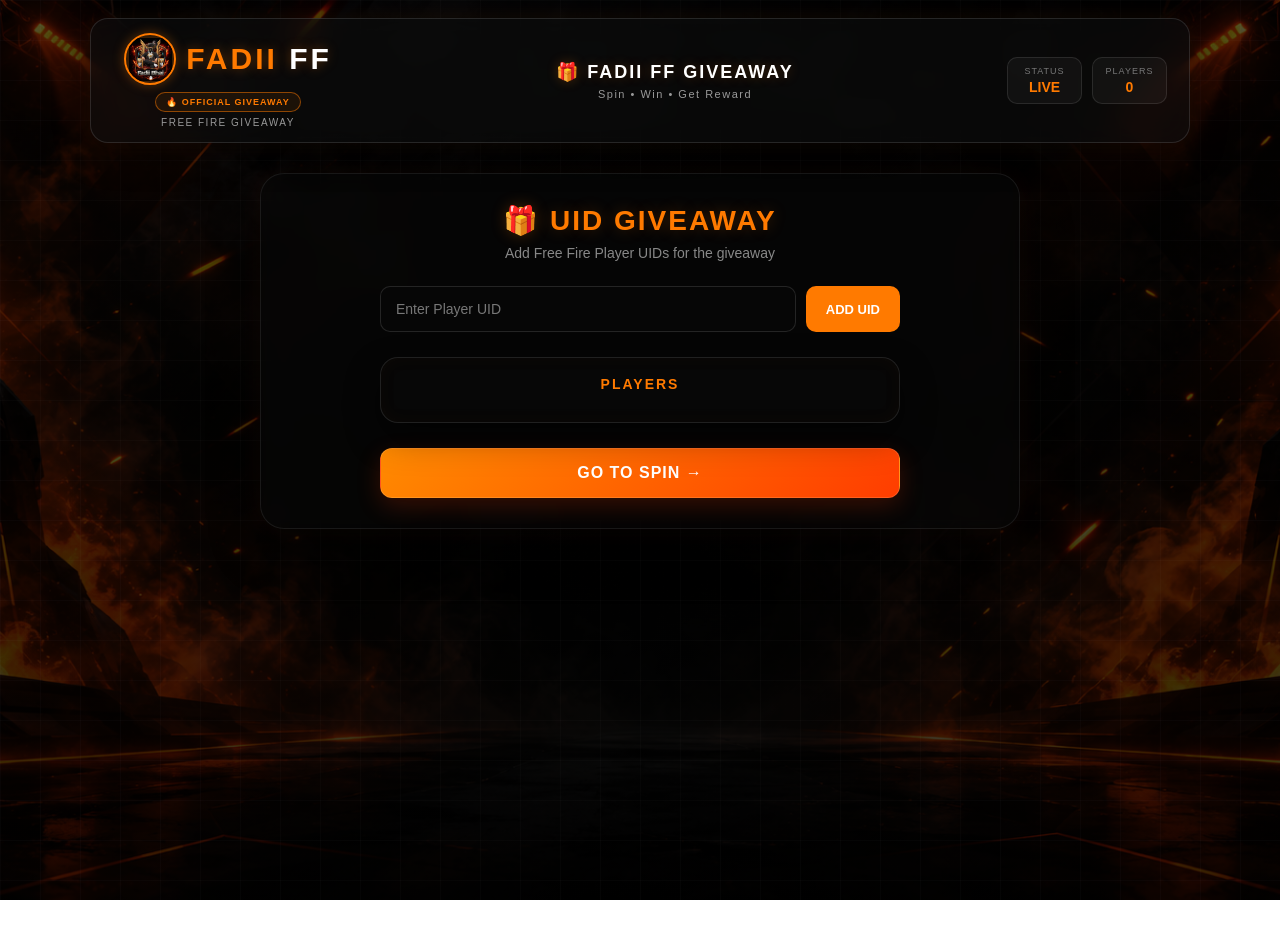
==== index.html @ 79c39bf5 "Add files via upload" ====
<!DOCTYPE html>
<html lang="en">

<head>
    <meta charset="UTF-8">
    <meta name="viewport" content="width=device-width, initial-scale=1.0">

    <title>Fadii FF - Giveaway</title>

    <link rel="stylesheet" href="style.css">
</head>

<body>

    <header class="hero-header">

        <div class="logo-area">

            <div class="brand-main">

                <div class="logo-circle">
                    <img
                        src="./images/logo.png"
                        class="site-logo"
                        alt="Fadii FF Logo"
                    >
                </div>

                <h1>
                    FADII <span>FF</span>
                </h1>

            </div>

            <div class="brand-tag">
                🔥 OFFICIAL GIVEAWAY
            </div>

            <p>
                FREE FIRE GIVEAWAY
            </p>

        </div>


        <div class="header-center">

            <h2>
                🎁 FADII FF GIVEAWAY
            </h2>

            <p>
                Spin • Win • Get Reward
            </p>

        </div>


        <div class="giveaway-status">

            <div class="status-box">

                <span>
                    STATUS
                </span>

                <strong>
                    LIVE
                </strong>

            </div>


            <div class="status-box">

                <span>
                    PLAYERS
                </span>

                <strong id="playerCount">
                    0
                </strong>

            </div>

        </div>

    </header>


    <main class="spin-page">

        <section class="spin-box">

            <h2>
                🎁 UID GIVEAWAY
            </h2>

            <p class="spin-subtitle">
                Add Free Fire Player UIDs for the giveaway
            </p>


            <div class="uid-input">

                <input
                    type="text"
                    id="uidInput"
                    placeholder="Enter Player UID"
                    autocomplete="off"
                >

                <button id="addUidBtn">
                    ADD UID
                </button>

            </div>


            <div class="players">

                <h3>
                    PLAYERS
                </h3>

                <ul id="uidList"></ul>

            </div>


            <button id="continueBtn">
                GO TO SPIN →
            </button>

        </section>

    </main>


    <script src="script.js"></script>

</body>

</html>
---- style.css ----
* {
    margin: 0;
    padding: 0;
    box-sizing: border-box;
}

html {
    scroll-behavior: smooth;
}

body {
    width: 100%;
    min-height: 100vh;

    font-family: Arial, sans-serif;

    background:
        linear-gradient(
            rgba(0, 0, 0, 0.68),
            rgba(0, 0, 0, 0.78)
        ),
        url("./images/gaming-bg.jpg");

    background-size: cover;
    background-position: center;
    background-attachment: fixed;

    color: white;

    overflow-x: hidden;
}

body::before {
    content: "";

    position: fixed;
    inset: 0;

    pointer-events: none;

    background-image:
        linear-gradient(
            rgba(255, 255, 255, 0.02) 1px,
            transparent 1px
        ),
        linear-gradient(
            90deg,
            rgba(255, 255, 255, 0.02) 1px,
            transparent 1px
        );

    background-size: 40px 40px;

    z-index: -1;
}


/* =========================
   HEADER
========================= */

.hero-header {
    width: calc(100% - 40px);
    max-width: 1100px;

    margin: 18px auto 0;

    padding: 14px 22px;

    display: flex;
    flex-direction: row;

    justify-content: space-between;
    align-items: center;

    gap: 20px;

    background: rgba(15, 15, 15, 0.58);

    border: 1px solid rgba(255, 255, 255, 0.12);

    border-radius: 18px;

    backdrop-filter: blur(14px);
    -webkit-backdrop-filter: blur(14px);

    box-shadow:
        0 10px 35px rgba(0, 0, 0, 0.45),
        0 0 25px rgba(255, 122, 0, 0.08);

    position: relative;

    z-index: 10;
}


/* =========================
   LOGO AREA
========================= */

.logo-area {
    min-width: 230px;

    text-align: center;
}

.brand-main {
    display: flex;

    align-items: center;
    justify-content: center;

    gap: 10px;
}

.logo-circle {
    width: 52px;
    height: 52px;

    flex-shrink: 0;

    border-radius: 50%;

    display: flex;

    align-items: center;
    justify-content: center;

    background: rgba(10, 10, 10, 0.7);

    border: 2px solid #ff7a00;

    overflow: hidden;

    box-shadow:
        0 0 12px rgba(255, 122, 0, 0.35),
        inset 0 0 10px rgba(255, 122, 0, 0.08);
}

.site-logo {
    width: 43px;
    height: 43px;

    object-fit: contain;

    display: block;

    filter:
        drop-shadow(0 0 8px rgba(255, 122, 0, 0.35));
}

.logo-area h1 {
    margin: 0;

    font-size: 30px;

    color: #ff7a00;

    letter-spacing: 3px;

    text-shadow:
        0 0 12px rgba(255, 122, 0, 0.35);
}

.logo-area h1 span {
    color: white;
}

.brand-tag {
    display: inline-block;

    margin-top: 7px;

    padding: 4px 10px;

    border: 1px solid rgba(255, 122, 0, 0.5);

    border-radius: 20px;

    color: #ff7a00;

    background: rgba(255, 122, 0, 0.08);

    font-size: 9px;

    font-weight: bold;

    letter-spacing: 1px;
}

.logo-area p {
    margin-top: 5px;

    color: #999;

    font-size: 10px;

    letter-spacing: 1.5px;
}


/* =========================
   HEADER CENTER
========================= */

.header-center {
    flex: 1;

    text-align: center;
}

.header-center h2 {
    margin: 0;

    color: white;

    font-size: 18px;

    letter-spacing: 2px;

    text-shadow:
        0 0 12px rgba(255, 122, 0, 0.25);
}

.header-center p {
    margin-top: 5px;

    color: #999;

    font-size: 11px;

    letter-spacing: 1.5px;
}


/* =========================
   HEADER STATUS
========================= */

.giveaway-status {
    display: flex;

    align-items: center;

    gap: 10px;

    flex-shrink: 0;
}

.status-box {
    min-width: 75px;

    padding: 8px 10px;

    text-align: center;

    background: rgba(255, 255, 255, 0.04);

    border: 1px solid rgba(255, 255, 255, 0.1);

    border-radius: 10px;
}

.status-box span {
    display: block;

    color: #777;

    font-size: 9px;

    letter-spacing: 1px;
}

.status-box strong {
    display: block;

    margin-top: 3px;

    color: #ff7a00;

    font-size: 14px;
}


/* =========================
   MAIN
========================= */

.spin-page {
    width: 100%;

    min-height: calc(100vh - 100px);

    padding: 30px 20px 50px;

    display: flex;

    justify-content: center;
    align-items: flex-start;
}

.spin-box {
    width: 100%;

    max-width: 760px;

    padding: 30px 25px;

    text-align: center;

    background: rgba(10, 10, 10, 0.44);

    border: 1px solid rgba(255, 255, 255, 0.08);

    border-radius: 24px;

    backdrop-filter: blur(10px);
    -webkit-backdrop-filter: blur(10px);

    box-shadow:
        0 20px 50px rgba(0, 0, 0, 0.35),
        0 0 30px rgba(255, 122, 0, 0.05);
}

.spin-box h2 {
    color: #ff7a00;

    font-size: 28px;

    letter-spacing: 2px;

    text-shadow:
        0 0 15px rgba(255, 122, 0, 0.25);
}

.spin-subtitle {
    margin-top: 8px;

    color: #888;

    font-size: 14px;
}


/* =========================
   UID INPUT
========================= */

.uid-input {
    width: 100%;

    max-width: 520px;

    margin: 25px auto 0;

    display: flex;

    gap: 10px;
}

.uid-input input {
    flex: 1;

    min-width: 0;

    padding: 14px 15px;

    border: 1px solid rgba(255, 255, 255, 0.12);

    border-radius: 10px;

    outline: none;

    background: rgba(10, 10, 10, 0.58);

    color: white;

    font-size: 14px;

    transition: 0.25s;
}

.uid-input input::placeholder {
    color: #777;
}

.uid-input input:focus {
    border-color: #ff7a00;

    box-shadow:
        0 0 15px rgba(255, 122, 0, 0.12);
}

.uid-input button {
    padding: 14px 20px;

    border: none;

    border-radius: 10px;

    background: #ff7a00;

    color: white;

    font-size: 13px;

    font-weight: bold;

    cursor: pointer;

    transition: 0.25s;
}

.uid-input button:hover {
    background: #ff3d00;

    transform: translateY(-2px);

    box-shadow:
        0 8px 20px rgba(255, 61, 0, 0.25);
}


/* =========================
   PLAYERS
========================= */

.players {
    width: 100%;

    max-width: 520px;

    margin: 25px auto;

    padding: 18px;

    background: rgba(10, 10, 10, 0.45);

    border: 1px solid rgba(255, 255, 255, 0.10);

    border-radius: 18px;

    backdrop-filter: blur(12px);
    -webkit-backdrop-filter: blur(12px);

    box-shadow:
        0 15px 35px rgba(0, 0, 0, 0.35),
        inset 0 0 20px rgba(255, 122, 0, 0.03);
}

.players h3 {
    margin-bottom: 12px;

    color: #ff7a00;

    font-size: 14px;

    letter-spacing: 2px;
}

#uidList {
    width: 100%;

    list-style: none;

    max-height: 260px;

    overflow-y: auto;

    padding-right: 4px;
}

#uidList::-webkit-scrollbar {
    width: 5px;
}

#uidList::-webkit-scrollbar-track {
    background: rgba(255, 255, 255, 0.03);
}

#uidList::-webkit-scrollbar-thumb {
    background: #ff7a00;

    border-radius: 10px;
}

#uidList li {
    display: flex;

    justify-content: space-between;
    align-items: center;

    padding: 13px 15px;

    margin-bottom: 8px;

    background: rgba(30, 30, 30, 0.55);

    border: 1px solid rgba(255, 255, 255, 0.08);

    border-radius: 10px;

    color: white;

    font-size: 14px;

    transition: 0.25s;
}

#uidList li:hover {
    border-color: rgba(255, 122, 0, 0.45);

    background: rgba(255, 122, 0, 0.08);

    transform: translateX(3px);
}

#uidList li button {
    width: 30px;
    height: 30px;

    border: 1px solid rgba(255, 255, 255, 0.1);

    border-radius: 8px;

    background: rgba(255, 61, 0, 0.15);

    color: #ff6a00;

    font-size: 20px;

    cursor: pointer;

    transition: 0.2s;
}

#uidList li button:hover {
    background: #ff3d00;

    color: white;

    transform: scale(1.08);

    box-shadow:
        0 0 12px rgba(255, 61, 0, 0.35);
}


/* =========================
   CONTINUE BUTTON
========================= */

#continueBtn {
    width: 100%;

    max-width: 520px;

    padding: 15px 25px;

    border: 1px solid rgba(255, 255, 255, 0.12);

    border-radius: 12px;

    background:
        linear-gradient(
            135deg,
            #ff8a00,
            #ff3d00
        );

    color: white;

    font-size: 16px;

    font-weight: bold;

    letter-spacing: 1px;

    cursor: pointer;

    transition: 0.25s;

    box-shadow:
        0 8px 25px rgba(255, 61, 0, 0.2);
}

#continueBtn:hover {
    transform: translateY(-3px);

    box-shadow:
        0 12px 30px rgba(255, 61, 0, 0.32);
}


/* =========================
   WHEEL
========================= */

.wheel-container {
    position: relative;

    width: 500px;
    height: 500px;

    max-width: 100%;

    margin: 30px auto;

    display: flex;

    justify-content: center;
    align-items: center;
}

#wheel {
    width: 500px;
    height: 500px;

    max-width: 100%;

    border-radius: 50%;

    border: 5px solid #ff7a00;

    box-shadow:
        0 0 15px rgba(255, 122, 0, 0.35),
        0 0 35px rgba(255, 122, 0, 0.12);
}

.wheel-pointer {
    position: absolute;

    top: -12px;

    left: 50%;

    transform: translateX(-50%);

    z-index: 5;

    color: #ff7a00;

    font-size: 38px;

    line-height: 1;

    text-shadow:
        0 0 10px rgba(255, 122, 0, 0.7),
        0 0 20px rgba(255, 61, 0, 0.4);

    filter:
        drop-shadow(0 4px 4px rgba(0, 0, 0, 0.5));
}


/* =========================
   SPIN BUTTON
========================= */

#spinWheelBtn {
    position: relative;

    width: 100%;

    max-width: 500px;

    padding: 17px 25px;

    border: 1px solid rgba(255, 255, 255, 0.15);

    border-radius: 14px;

    background:
        linear-gradient(
            135deg,
            #ff8a00,
            #ff3d00
        );

    color: white;

    font-size: 19px;

    font-weight: bold;

    letter-spacing: 2px;

    cursor: pointer;

    overflow: hidden;

    box-shadow:
        0 8px 25px rgba(255, 61, 0, 0.25),
        0 0 20px rgba(255, 122, 0, 0.15);

    transition:
        transform 0.25s,
        box-shadow 0.25s;
}

#spinWheelBtn:hover {
    transform: translateY(-3px) scale(1.01);

    box-shadow:
        0 12px 35px rgba(255, 61, 0, 0.35),
        0 0 35px rgba(255, 122, 0, 0.30);
}

#spinWheelBtn::before {
    content: "";

    position: absolute;

    top: 0;
    left: -120%;

    width: 60%;
    height: 100%;

    background:
        linear-gradient(
            90deg,
            transparent,
            rgba(255, 255, 255, 0.25),
            transparent
        );

    transform: skewX(-20deg);

    animation: buttonShine 3s infinite;
}

@keyframes buttonShine {

    0% {
        left: -120%;
    }

    45% {
        left: 130%;
    }

    100% {
        left: 130%;
    }
}

#spinWheelBtn:disabled {
    opacity: 0.55;

    cursor: not-allowed;

    transform: none;

    box-shadow: none;
}


/* =========================
   BACK BUTTON
========================= */

#backToUidsBtn {
    width: 100%;

    max-width: 500px;

    margin-top: 12px;

    padding: 14px 25px;

    border: 1px solid #444;

    border-radius: 12px;

    background: #151515;

    color: #aaa;

    font-size: 15px;

    font-weight: bold;

    cursor: pointer;

    transition: 0.3s;
}

#backToUidsBtn:hover {
    border-color: #ff7a00;

    color: #ff7a00;

    background: #1c1c1c;
}


/* =========================
   WINNER POPUP
========================= */

.winner-popup {
    position: fixed;

    inset: 0;

    display: flex;

    justify-content: center;
    align-items: center;

    padding: 20px;

    background: rgba(0, 0, 0, 0.72);

    backdrop-filter: blur(8px);
    -webkit-backdrop-filter: blur(8px);

    opacity: 0;

    visibility: hidden;

    pointer-events: none;

    transition: 0.3s;

    z-index: 1000;
}

.winner-popup.show {
    opacity: 1;

    visibility: visible;

    pointer-events: auto;
}

.winner-card {
    position: relative;

    width: 100%;

    max-width: 430px;

    padding: 35px 25px;

    text-align: center;

    background:
        linear-gradient(
            145deg,
            rgba(25, 25, 25, 0.95),
            rgba(8, 8, 8, 0.96)
        );

    border: 1px solid rgba(255, 122, 0, 0.35);

    border-radius: 22px;

    box-shadow:
        0 25px 70px rgba(0, 0, 0, 0.7),
        0 0 35px rgba(255, 122, 0, 0.12);

    transform: scale(0.85);

    transition: 0.35s;
}

.winner-popup.show .winner-card {
    transform: scale(1);

    animation: popupShow 0.45s ease;
}

@keyframes popupShow {

    0% {
        transform: scale(0.7);
    }

    70% {
        transform: scale(1.04);
    }

    100% {
        transform: scale(1);
    }
}

.close-popup {
    position: absolute;

    top: 12px;
    right: 15px;

    width: 35px;
    height: 35px;

    border: 1px solid rgba(255, 255, 255, 0.1);

    border-radius: 50%;

    background: rgba(255, 255, 255, 0.05);

    color: #aaa;

    font-size: 24px;

    line-height: 1;

    cursor: pointer;

    transition: 0.2s;
}

.close-popup:hover {
    color: white;

    background: #ff3d00;

    transform: rotate(90deg);
}

.winner-icon {
    font-size: 55px;

    margin-bottom: 8px;

    filter:
        drop-shadow(0 0 12px rgba(255, 122, 0, 0.45));
}

.winner-card h2 {
    color: #ff7a00;

    font-size: 32px;

    letter-spacing: 3px;

    text-shadow:
        0 0 15px rgba(255, 122, 0, 0.3);
}

.popup-label {
    margin-top: 20px;

    color: #777;

    font-size: 10px;

    font-weight: bold;

    letter-spacing: 2px;
}

.popup-value {
    margin-top: 6px;

    padding: 12px;

    background: rgba(255, 255, 255, 0.04);

    border: 1px solid rgba(255, 255, 255, 0.08);

    border-radius: 10px;

    color: white;

    font-size: 20px;

    font-weight: bold;

    word-break: break-all;
}

.popup-value.reward {
    color: #ff7a00;

    border-color: rgba(255, 122, 0, 0.25);

    text-shadow:
        0 0 10px rgba(255, 122, 0, 0.25);
}

#spinAgainBtn {
    width: 100%;

    margin-top: 25px;

    padding: 14px 20px;

    border: none;

    border-radius: 11px;

    background:
        linear-gradient(
            135deg,
            #ff8a00,
            #ff3d00
        );

    color: white;

    font-size: 15px;

    font-weight: bold;

    cursor: pointer;

    transition: 0.25s;
}

#spinAgainBtn:hover {
    transform: translateY(-2px);

    box-shadow:
        0 8px 25px rgba(255, 61, 0, 0.3);
}


/* =========================
   CONFETTI
========================= */

@keyframes confettiFall {

    0% {
        transform:
            translateY(0)
            rotate(0deg);

        opacity: 1;
    }

    100% {
        transform:
            translateY(110vh)
            rotate(720deg);

        opacity: 0;
    }
}


/* =========================
   MOBILE
========================= */

@media (max-width: 800px) {

    .hero-header {
        width: calc(100% - 24px);

        margin-top: 12px;

        padding: 14px 16px;

        flex-direction: column;

        border-radius: 16px;
    }

    .logo-area {
        width: 100%;
    }

    .header-center {
        display: block;
    }

    .giveaway-status {
        width: 100%;

        justify-content: center;
    }

    .status-box {
        flex: 1;

        max-width: 120px;
    }

    .spin-page {
        padding: 25px 12px 40px;
    }

    .spin-box {
        padding: 25px 15px;

        border-radius: 20px;
    }

    .wheel-container {
        width: min(500px, 92vw);
        height: min(500px, 92vw);
    }

    #wheel {
        width: min(500px, 92vw);
        height: min(500px, 92vw);
    }
}

@media (max-width: 600px) {

    .brand-main {
        gap: 8px;
    }

    .logo-circle {
        width: 45px;
        height: 45px;
    }

    .site-logo {
        width: 37px;
        height: 37px;
    }

    .logo-area h1 {
        font-size: 24px;
    }

    .header-center h2 {
        font-size: 15px;
    }

    .header-center p {
        font-size: 10px;
    }

    .uid-input {
        flex-direction: column;
    }

    .uid-input input,
    .uid-input button {
        width: 100%;
    }

    .spin-box h2 {
        font-size: 23px;
    }

    .wheel-pointer {
        font-size: 30px;

        top: -8px;
    }

    #spinWheelBtn {
        font-size: 16px;

        padding: 15px 20px;
    }

    .winner-card {
        padding: 30px 18px;
    }

    .winner-card h2 {
        font-size: 27px;
    }
}
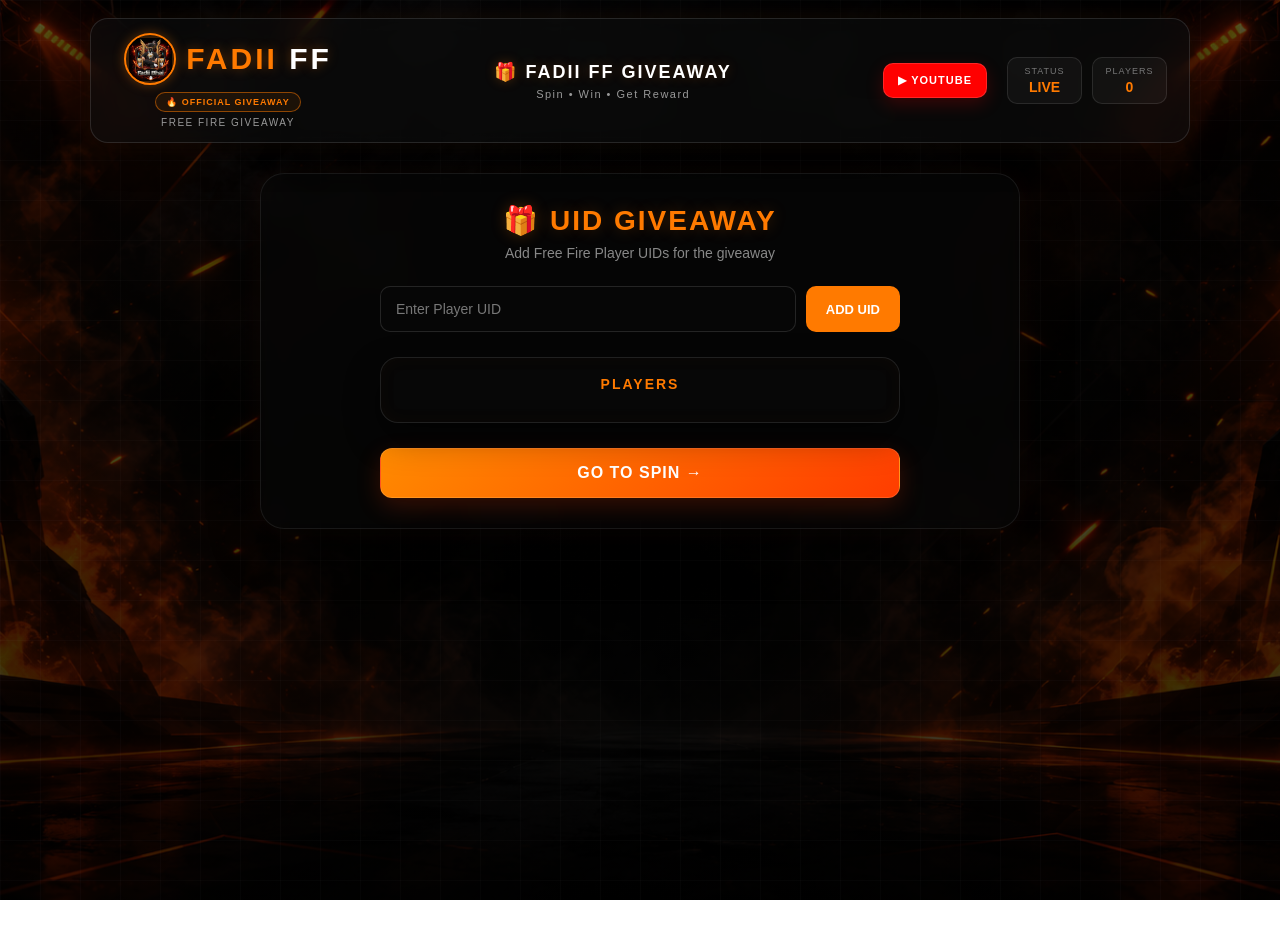
==== commit a972a651: "Add files via upload" ====
--- a/index.html
+++ b/index.html
@@ -54,6 +54,14 @@
             </p>
 
         </div>
+
+        <a
+    href="https://www.youtube.com/@fadiibhaiff"
+    target="_blank"
+    class="youtube-btn"
+>
+    ▶ YOUTUBE
+</a>
 
 
         <div class="giveaway-status">
--- a/style.css
+++ b/style.css
@@ -1074,6 +1074,11 @@
 
         justify-content: center;
     }
+    .youtube-btn {
+    width: 100%;
+    max-width: 220px;
+    padding: 11px 15px;
+}
 
     .status-box {
         flex: 1;
@@ -1162,4 +1167,41 @@
     .winner-card h2 {
         font-size: 27px;
     }
+}
+.youtube-btn {
+    display: inline-flex;
+    align-items: center;
+    justify-content: center;
+
+    padding: 10px 14px;
+
+    border-radius: 10px;
+
+    background: #ff0000;
+
+    color: white;
+
+    text-decoration: none;
+
+    font-size: 11px;
+
+    font-weight: bold;
+
+    letter-spacing: 1px;
+
+    border: 1px solid rgba(255, 255, 255, 0.15);
+
+    transition: 0.25s;
+
+    box-shadow:
+        0 6px 18px rgba(255, 0, 0, 0.20);
+}
+
+.youtube-btn:hover {
+    background: #cc0000;
+
+    transform: translateY(-2px);
+
+    box-shadow:
+        0 9px 25px rgba(255, 0, 0, 0.30);
 }
